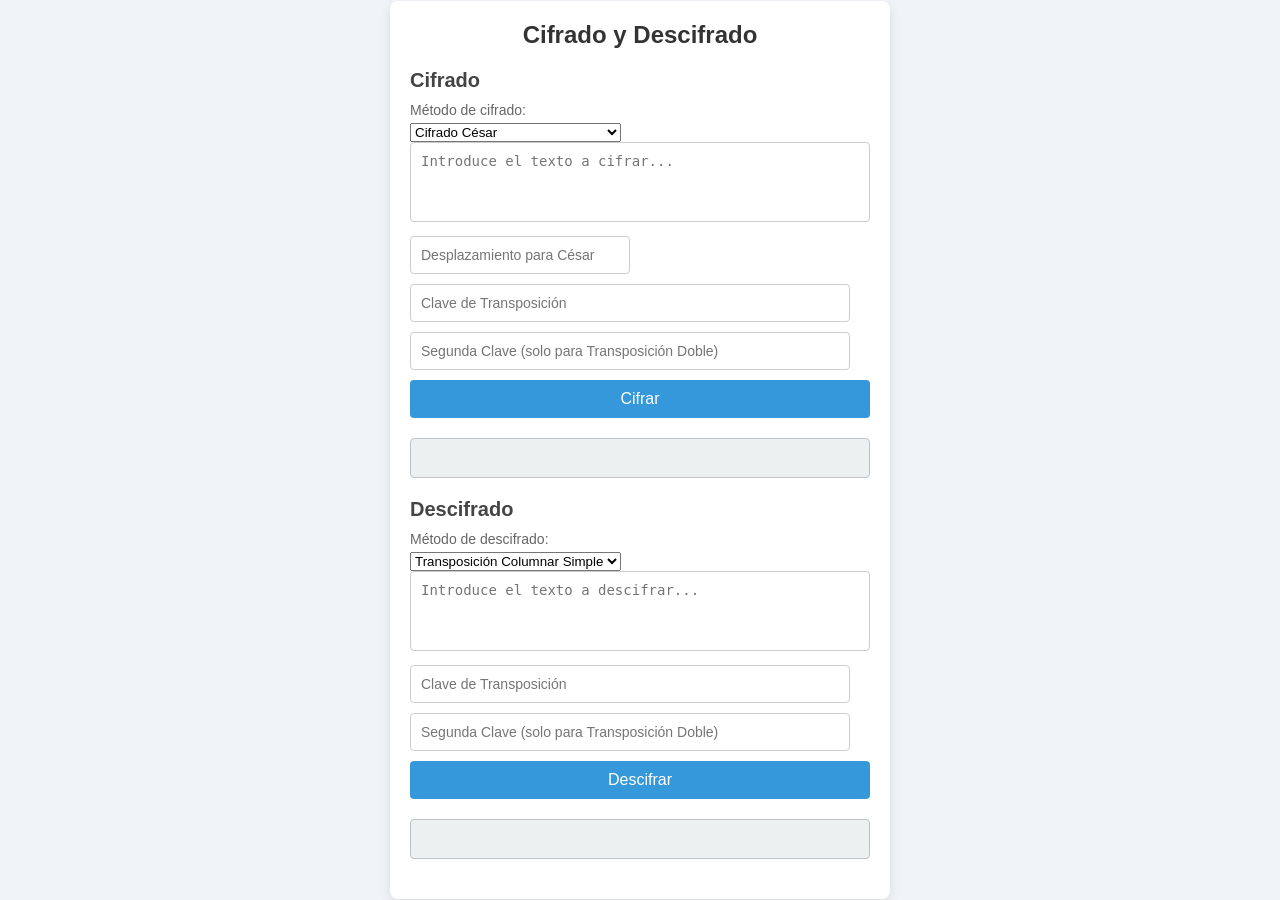
==== Cifrado y Decifrado/index.html @ 29e65548 "Add files via upload" ====
<!DOCTYPE html>
<html lang="es">
<head>
    <meta charset="UTF-8">
    <meta name="viewport" content="width=device-width, initial-scale=1.0">
    <title>Cifrado y Descifrado</title>
    <link rel="stylesheet" href="styles.css">
</head>
<body>
    <div class="container">
        <h1>Cifrado y Descifrado</h1>
        
        <!-- Sección de Cifrado -->
        <div class="section">
            <h2>Cifrado</h2>
            <label for="cipher-method">Método de cifrado:</label>
            <select id="cipher-method">
                <option value="cesar">Cifrado César</option>
                <option value="atbash">Cifrado Atbash</option>
                <option value="transposicion-simple">Transposición Columnar Simple</option>
                <option value="transposicion-doble">Transposición Columnar Doble</option>
            </select>
            
            <textarea id="cipher-input" placeholder="Introduce el texto a cifrar..."></textarea>
            
            <!-- Desplazamiento para César -->
            <input type="number" id="shift-value" placeholder="Desplazamiento para César">
            
            <!-- Claves para transposición -->
            <input type="text" id="key-value" placeholder="Clave de Transposición">
            <input type="text" id="key2-value" placeholder="Segunda Clave (solo para Transposición Doble)">
            
            <button onclick="encrypt()">Cifrar</button>
            <p id="cipher-output" class="output"></p>
        </div>
        
        <!-- Sección de Descifrado -->
        <div class="section">
            <h2>Descifrado</h2>
            <label for="decipher-method">Método de descifrado:</label>
            <select id="decipher-method">
                <option value="transposicion-simple">Transposición Columnar Simple</option>
                <option value="transposicion-doble">Transposición Columnar Doble</option>
            </select>
            
            <textarea id="decipher-input" placeholder="Introduce el texto a descifrar..."></textarea>
            
            <!-- Claves para transposición -->
            <input type="text" id="key-value-decipher" placeholder="Clave de Transposición">
            <input type="text" id="key2-value-decipher" placeholder="Segunda Clave (solo para Transposición Doble)">
            
            <button onclick="decrypt()">Descifrar</button>
            <p id="decipher-output" class="output"></p>
        </div>
    </div>

    <script src="script.js"></script>
</body>
</html>
---- Cifrado y Decifrado/styles.css ----
* {
    margin: 0;
    padding: 0;
    box-sizing: border-box;
}

body {
    font-family: 'Arial', sans-serif;
    background-color: #f0f4f8;
    display: flex;
    justify-content: center;
    align-items: center;
    height: 100vh;
    margin: 0;
}

.container {
    background-color: #fff;
    border-radius: 8px;
    box-shadow: 0px 4px 12px rgba(0, 0, 0, 0.1);
    padding: 20px;
    max-width: 500px;
    width: 100%;
}

h1 {
    text-align: center;
    margin-bottom: 20px;
    font-size: 24px;
    color: #333;
}

.section {
    margin-bottom: 20px;
}

h2 {
    font-size: 20px;
    margin-bottom: 10px;
    color: #444;
}

label {
    display: block;
    margin-bottom: 5px;
    font-size: 14px;
    color: #666;
}

textarea {
    width: 100%;
    height: 80px;
    margin-bottom: 10px;
    padding: 10px;
    border-radius: 4px;
    border: 1px solid #ccc;
    font-size: 14px;
    color: #333;
    resize: none;
}

input[type="number"],
input[type="text"] {
    width: calc(50% - 10px);
    padding: 10px;
    margin-right: 10px;
    margin-bottom: 10px;
    border-radius: 4px;
    border: 1px solid #ccc;
    font-size: 14px;
    color: #333;
}

input[type="text"] {
    width: calc(100% - 20px);
}

button {
    width: 100%;
    padding: 10px;
    background-color: #3498db;
    color: white;
    border: none;
    border-radius: 4px;
    font-size: 16px;
    cursor: pointer;
    margin-bottom: 10px;
}

button:hover {
    background-color: #2980b9;
}

.output {
    background-color: #ecf0f1;
    padding: 10px;
    border-radius: 4px;
    font-size: 14px;
    color: #333;
    word-wrap: break-word;
    margin-top: 10px;
    height: auto;
    min-height: 40px;
    border: 1px solid #bdc3c7;
}
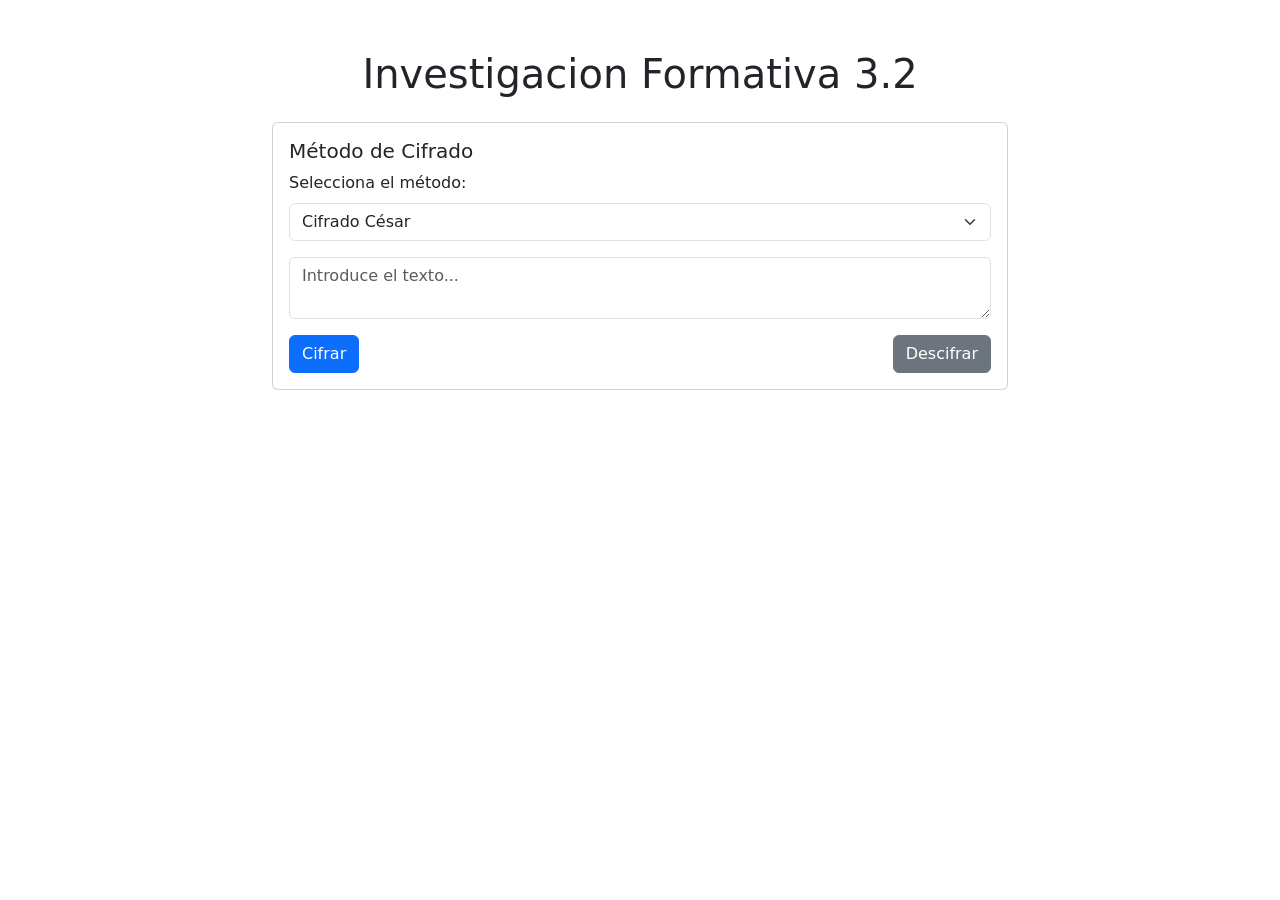
==== commit 77bd505c: "interfaz de usuario fixed" ====
--- a/Cifrado y Decifrado/index.html
+++ b/Cifrado y Decifrado/index.html
@@ -3,57 +3,74 @@
 <head>
     <meta charset="UTF-8">
     <meta name="viewport" content="width=device-width, initial-scale=1.0">
-    <title>Cifrado y Descifrado</title>
-    <link rel="stylesheet" href="styles.css">
+    <title>INVESTIGACION FORMATIVA 3.2</title>
+    <!-- Bootstrap CSS -->
+    <link href="https://cdn.jsdelivr.net/npm/bootstrap@5.3.0-alpha1/dist/css/bootstrap.min.css" rel="stylesheet">
+    <style>
+        .container {
+            margin-top: 50px;
+        }
+    </style>
 </head>
 <body>
     <div class="container">
-        <h1>Cifrado y Descifrado</h1>
+        <di>
+            <h1 class="text-center mb-4">Investigacion Formativa 3.2</h1>
+        </di>
         
-        <!-- Sección de Cifrado -->
-        <div class="section">
-            <h2>Cifrado</h2>
-            <label for="cipher-method">Método de cifrado:</label>
-            <select id="cipher-method">
-                <option value="cesar">Cifrado César</option>
-                <option value="atbash">Cifrado Atbash</option>
-                <option value="transposicion-simple">Transposición Columnar Simple</option>
-                <option value="transposicion-doble">Transposición Columnar Doble</option>
-            </select>
-            
-            <textarea id="cipher-input" placeholder="Introduce el texto a cifrar..."></textarea>
-            
-            <!-- Desplazamiento para César -->
-            <input type="number" id="shift-value" placeholder="Desplazamiento para César">
-            
-            <!-- Claves para transposición -->
-            <input type="text" id="key-value" placeholder="Clave de Transposición">
-            <input type="text" id="key2-value" placeholder="Segunda Clave (solo para Transposición Doble)">
-            
-            <button onclick="encrypt()">Cifrar</button>
-            <p id="cipher-output" class="output"></p>
-        </div>
-        
-        <!-- Sección de Descifrado -->
-        <div class="section">
-            <h2>Descifrado</h2>
-            <label for="decipher-method">Método de descifrado:</label>
-            <select id="decipher-method">
-                <option value="transposicion-simple">Transposición Columnar Simple</option>
-                <option value="transposicion-doble">Transposición Columnar Doble</option>
-            </select>
-            
-            <textarea id="decipher-input" placeholder="Introduce el texto a descifrar..."></textarea>
-            
-            <!-- Claves para transposición -->
-            <input type="text" id="key-value-decipher" placeholder="Clave de Transposición">
-            <input type="text" id="key2-value-decipher" placeholder="Segunda Clave (solo para Transposición Doble)">
-            
-            <button onclick="decrypt()">Descifrar</button>
-            <p id="decipher-output" class="output"></p>
+        <div class="row justify-content-center">
+            <div class="col-md-8">
+                <!-- Selección del Método de Cifrado -->
+                <div class="card mb-4">
+                    <div class="card-body">
+                        <h5 class="card-title">Método de Cifrado</h5>
+                        <div class="mb-3">
+                            <label for="cipher-method" class="form-label">Selecciona el método:</label>
+                            <select id="cipher-method" class="form-select" onchange="toggleFields()">
+                                <option value="cesar">Cifrado César</option>
+                                <option value="atbash">Cifrado Atbash</option>
+                                <option value="transposicion-simple">Transposición Columnar Simple</option>
+                                <option value="transposicion-doble">Transposición Columnar Doble</option>
+                            </select>
+                        </div>
+
+                        <!-- Entrada de texto para cifrar -->
+                        <div class="mb-3">
+                            <textarea id="cipher-input" class="form-control" placeholder="Introduce el texto..."></textarea>
+                        </div>
+                        
+                        <!-- Desplazamiento para César -->
+                        <div class="mb-3" id="shift-field" style="display: none;">
+                            <label for="shift-value" class="form-label">Desplazamiento para César:</label>
+                            <input type="number" id="shift-value" class="form-control" placeholder="Desplazamiento">
+                        </div>
+
+                        <!-- Claves para Transposición -->
+                        <div class="mb-3" id="key1-field" style="display: none;">
+                            <label for="key-value" class="form-label">Clave de Transposición:</label>
+                            <input type="text" id="key-value" class="form-control" placeholder="Clave de Transposición">
+                        </div>
+                        <div class="mb-3" id="key2-field" style="display: none;">
+                            <label for="key2-value" class="form-label">Segunda Clave (solo para Transposición Doble):</label>
+                            <input type="text" id="key2-value" class="form-control" placeholder="Segunda Clave">
+                        </div>
+
+                        <!-- Botones de Cifrar y Descifrar -->
+                        <div class="d-flex justify-content-between">
+                            <button class="btn btn-primary" onclick="encrypt()">Cifrar</button>
+                            <button class="btn btn-secondary" onclick="decrypt()">Descifrar</button>
+                        </div>
+
+                        <!-- Resultado -->
+                        <p id="output" class="mt-4 alert alert-info" style="display: none;"></p>
+                    </div>
+                </div>
+            </div>
         </div>
     </div>
 
+    <!-- Bootstrap JS -->
+    <script src="https://cdn.jsdelivr.net/npm/bootstrap@5.3.0-alpha1/dist/js/bootstrap.bundle.min.js"></script>
     <script src="script.js"></script>
 </body>
-</html>
+</html>
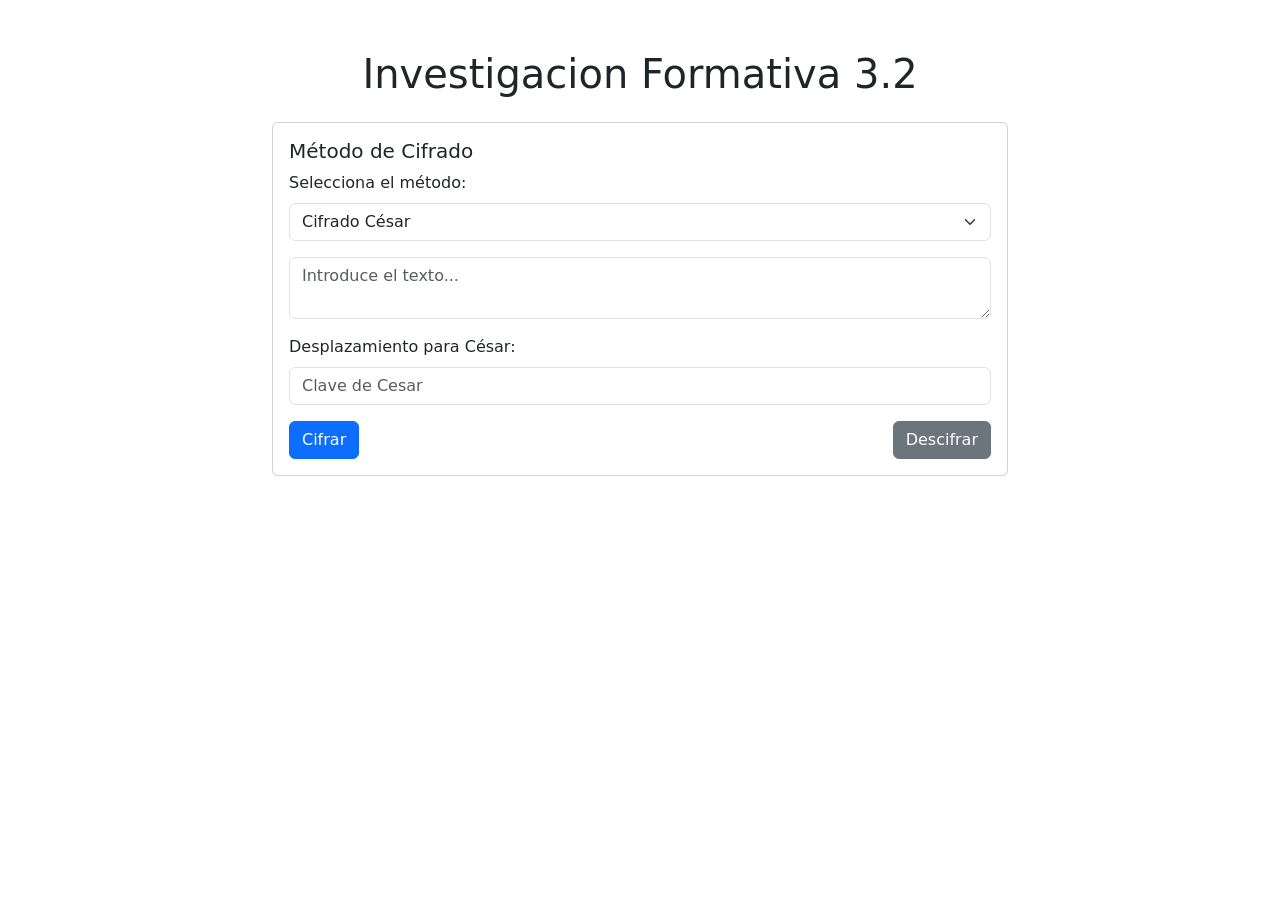
==== commit bfe4e487: "html upgrade" ====
--- a/Cifrado y Decifrado/index.html
+++ b/Cifrado y Decifrado/index.html
@@ -12,11 +12,11 @@
         }
     </style>
 </head>
-<body>
+<body onload="toggleFields()"> <!-- Ejecuta toggleFields al cargar la página -->
     <div class="container">
-        <di>
+        <div>
             <h1 class="text-center mb-4">Investigacion Formativa 3.2</h1>
-        </di>
+        </div>
         
         <div class="row justify-content-center">
             <div class="col-md-8">
@@ -27,7 +27,7 @@
                         <div class="mb-3">
                             <label for="cipher-method" class="form-label">Selecciona el método:</label>
                             <select id="cipher-method" class="form-select" onchange="toggleFields()">
-                                <option value="cesar">Cifrado César</option>
+                                <option value="cesar" selected>Cifrado César</option> <!-- Selección predeterminada -->
                                 <option value="atbash">Cifrado Atbash</option>
                                 <option value="transposicion-simple">Transposición Columnar Simple</option>
                                 <option value="transposicion-doble">Transposición Columnar Doble</option>
@@ -42,7 +42,7 @@
                         <!-- Desplazamiento para César -->
                         <div class="mb-3" id="shift-field" style="display: none;">
                             <label for="shift-value" class="form-label">Desplazamiento para César:</label>
-                            <input type="number" id="shift-value" class="form-control" placeholder="Desplazamiento">
+                            <input type="number" id="shift-value" class="form-control" placeholder="Clave de Cesar">
                         </div>
 
                         <!-- Claves para Transposición -->
@@ -60,9 +60,9 @@
                             <button class="btn btn-primary" onclick="encrypt()">Cifrar</button>
                             <button class="btn btn-secondary" onclick="decrypt()">Descifrar</button>
                         </div>
-
-                        <!-- Resultado -->
-                        <p id="output" class="mt-4 alert alert-info" style="display: none;"></p>
+                        
+                        <!-- Cambia el <p> por un <pre> -->
+                        <pre id="output" class="mt-4 alert alert-info" style="display: none;"></pre>
                     </div>
                 </div>
             </div>
@@ -73,4 +73,4 @@
     <script src="https://cdn.jsdelivr.net/npm/bootstrap@5.3.0-alpha1/dist/js/bootstrap.bundle.min.js"></script>
     <script src="script.js"></script>
 </body>
-</html>+</html>
